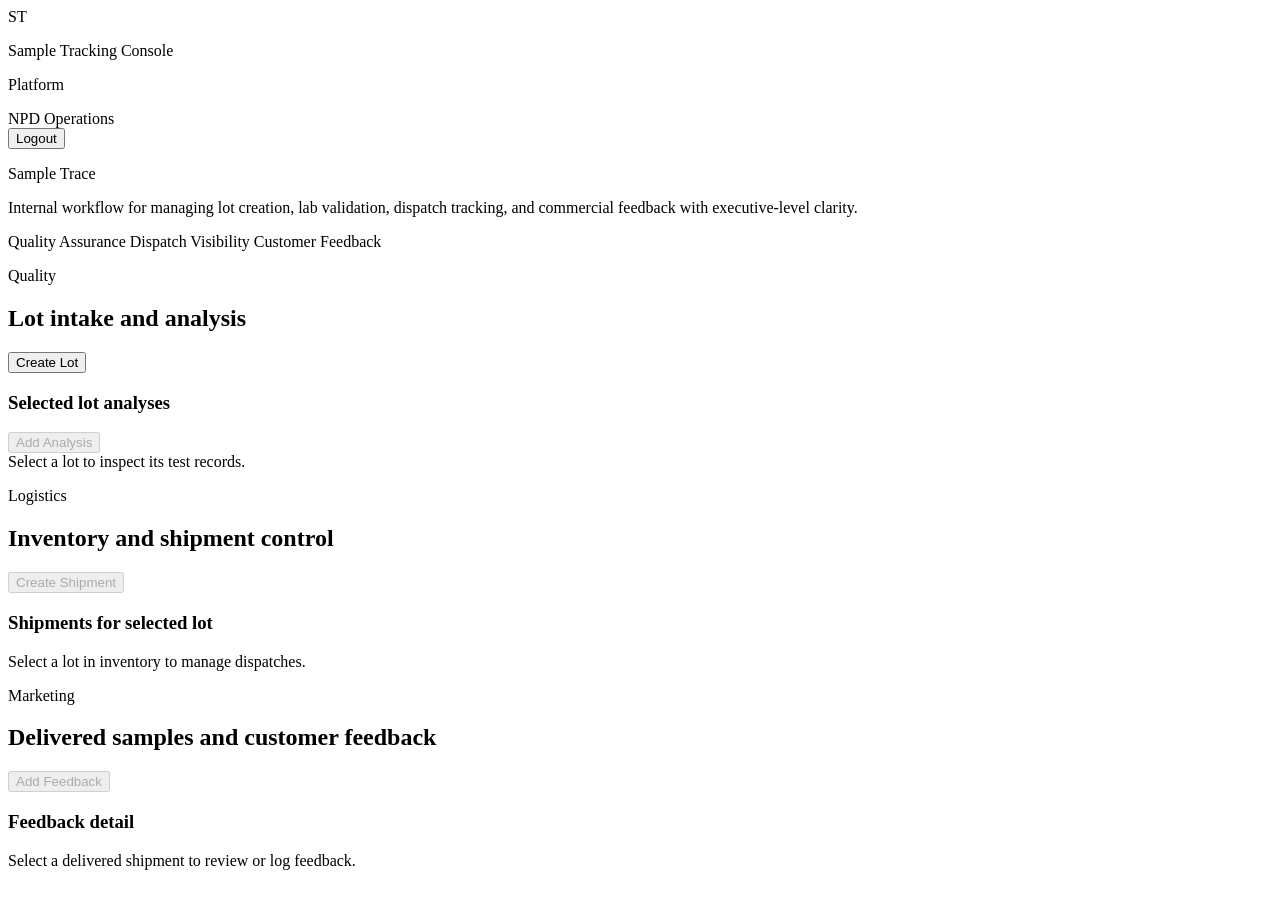
==== static/index.html @ 27316cb5 "Initial commit: sample tracking console" ====
<!doctype html>
<html lang="en">
  <head>
    <meta charset="UTF-8" />
    <meta name="viewport" content="width=device-width, initial-scale=1.0" />
    <title>Sample Tracking Console</title>
    <link rel="stylesheet" href="/styles.css?v=6" />
  </head>
  <body>
    <div class="shell" id="app-shell">
      <div class="topbar">
        <div class="brand-lockup">
          <div class="brand-mark">ST</div>
          <div>
            <p class="eyebrow">Sample Tracking Console</p>
            <p class="brand-name">Platform</p>
          </div>
        </div>
        <div class="access-controls">
          <div class="topbar-note">NPD Operations</div>
          <div class="session-badge" id="session-badge"></div>
          <button type="button" class="ghost" id="logout-button">Logout</button>
        </div>
      </div>

      <header class="hero">
        <div class="hero-copy">
          <p class="eyebrow">Sample Trace</p>
          <!-- <h1>One control surface for sample quality, movement, and market response.</h1> -->
          <p class="subtitle"> Internal workflow for managing lot creation, lab validation, dispatch tracking, and commercial feedback with executive-level clarity.</p>
          <div class="hero-ribbon">
            <span>Quality Assurance</span>
            <span>Dispatch Visibility</span>
            <span>Customer Feedback</span>
          </div>
        </div>
        <div class="hero-card" id="metrics"></div>
      </header>

      <div class="access-banner" id="access-banner"></div>

      <section class="panel" id="panel-quality">
        <div class="panel-head">
          <div>
            <p class="panel-label">Quality</p>
            <h2>Lot intake and analysis</h2>
          </div>
          <button data-open-modal="lot-modal">Create Lot</button>
        </div>
        <div class="grid two">
          <div>
            <div id="lots-table"></div>
          </div>
          <div class="stack">
            <div class="card">
              <div class="card-head">
                <h3>Selected lot analyses</h3>
                <button data-open-modal="analysis-modal" id="analysis-trigger" disabled>Add Analysis</button>
              </div>
              <div id="analysis-context" class="context">Select a lot to inspect its test records.</div>
              <div id="analyses-table"></div>
            </div>
          </div>
        </div>
      </section>

      <div class="zone-divider"></div>

      <section class="panel" id="panel-logistics">
        <div class="panel-head">
          <div>
            <p class="panel-label">Logistics</p>
            <h2>Inventory and shipment control</h2>
          </div>
          <button data-open-modal="dispatch-modal" id="dispatch-trigger" disabled>Create Shipment</button>
        </div>
        <div class="grid two">
          <div id="inventory-table"></div>
          <div class="card">
            <div class="card-head">
              <h3>Shipments for selected lot</h3>
            </div>
            <div id="dispatch-context" class="context">Select a lot in inventory to manage dispatches.</div>
            <div id="dispatches-table"></div>
          </div>
        </div>
      </section>

      <div class="zone-divider"></div>

      <section class="panel" id="panel-marketing">
        <div class="panel-head">
          <div>
            <p class="panel-label">Marketing</p>
            <h2>Delivered samples and customer feedback</h2>
          </div>
          <button data-open-modal="feedback-modal" id="feedback-trigger" disabled>Add Feedback</button>
        </div>
        <div class="grid two">
          <div id="marketing-table"></div>
          <div class="card">
            <div class="card-head">
              <h3>Feedback detail</h3>
            </div>
            <div id="feedback-context" class="context">Select a delivered shipment to review or log feedback.</div>
            <div id="feedback-detail"></div>
          </div>
        </div>
      </section>
    </div>

    <dialog id="lot-modal">
      <form class="modal-form" id="lot-form" method="dialog">
        <div class="modal-head">
          <div>
            <p class="panel-label">New lot</p>
            <h3>Create a sample lot</h3>
          </div>
          <button type="button" class="ghost" data-close-modal>Close</button>
        </div>
        <div class="form-grid">
          <label>Lot Number<input name="lot_number" required /></label>
          <label>Product Name<input name="product_name" required /></label>
          <label>Initial Quantity<input name="initial_quantity" type="number" step="0.01" required /></label>
          <label>Unit
            <select name="unit_measure" required>
              <option value="kg">kg</option>
              <option value="g">g</option>
              <option value="L">L</option>
            </select>
          </label>
          <label>NPD Project Ref<input name="npd_project_ref" /></label>
          <label>Status
            <select name="status">
              <option>Draft</option>
              <option>In Review</option>
              <option>Approved</option>
              <option>Closed</option>
            </select>
          </label>
          <label class="full">Notes<textarea name="notes"></textarea></label>
        </div>
        <button type="submit">Save Lot</button>
      </form>
    </dialog>

    <dialog id="analysis-modal">
      <form class="modal-form" id="analysis-form" method="dialog">
        <div class="modal-head">
          <div>
            <p class="panel-label">Quality test</p>
            <h3>Add analysis</h3>
          </div>
          <button type="button" class="ghost" data-close-modal>Close</button>
        </div>
        <div class="form-grid">
          <label>Test Type
            <select name="test_type" required>
              <option value="GD">GD</option>
              <option value="FD">FD</option>
              <option value="PSD">PSD</option>
              <option value="XRF">XRF</option>
            </select>
          </label>
          <label>Spec<input name="spec_value" required /></label>
          <label>Result<input name="result_value" required /></label>
          <label>Analyst<input name="analyst_name" required /></label>
          <label>Test Date<input name="test_date" type="date" required /></label>
          <label class="toggle-row"><input name="is_pass" type="checkbox" /> Pass</label>
        </div>
        <button type="submit">Save Analysis</button>
      </form>
    </dialog>

    <dialog id="dispatch-modal">
      <form class="modal-form" id="dispatch-form" method="dialog">
        <div class="modal-head">
          <div>
            <p class="panel-label">Shipment</p>
            <h3>Create dispatch</h3>
          </div>
          <button type="button" class="ghost" data-close-modal>Close</button>
        </div>
        <div class="form-grid">
          <label>Customer<input name="customer_name" required /></label>
          <label>Quantity Sent<input name="quantity_sent" type="number" step="0.01" required /></label>
          <label>Courier<input name="courier_name" required /></label>
          <label>AWB / Tracking<input name="awb_number" required /></label>
          <label>Dispatch Date<input name="dispatch_date" type="date" required /></label>
        </div>
        <button type="submit">Save Shipment</button>
      </form>
    </dialog>

    <dialog id="feedback-modal">
      <form class="modal-form" id="feedback-form" method="dialog">
        <div class="modal-head">
          <div>
            <p class="panel-label">Market response</p>
            <h3>Add customer feedback</h3>
          </div>
          <button type="button" class="ghost" data-close-modal>Close</button>
        </div>
        <div class="form-grid">
          <label>Rating<input name="rating" type="number" min="0" max="5" step="0.5" required /></label>
          <label>Marketing Person<input name="marketing_person" required /></label>
          <label class="toggle-row"><input name="action_required" type="checkbox" /> Action Required</label>
          <label class="full">Technical Notes<textarea name="technical_notes" required></textarea></label>
          <label class="full">Next Steps<textarea name="next_steps"></textarea></label>
        </div>
        <button type="submit">Save Feedback</button>
      </form>
    </dialog>

    <script src="/app.js?v=6"></script>
  </body>
</html>
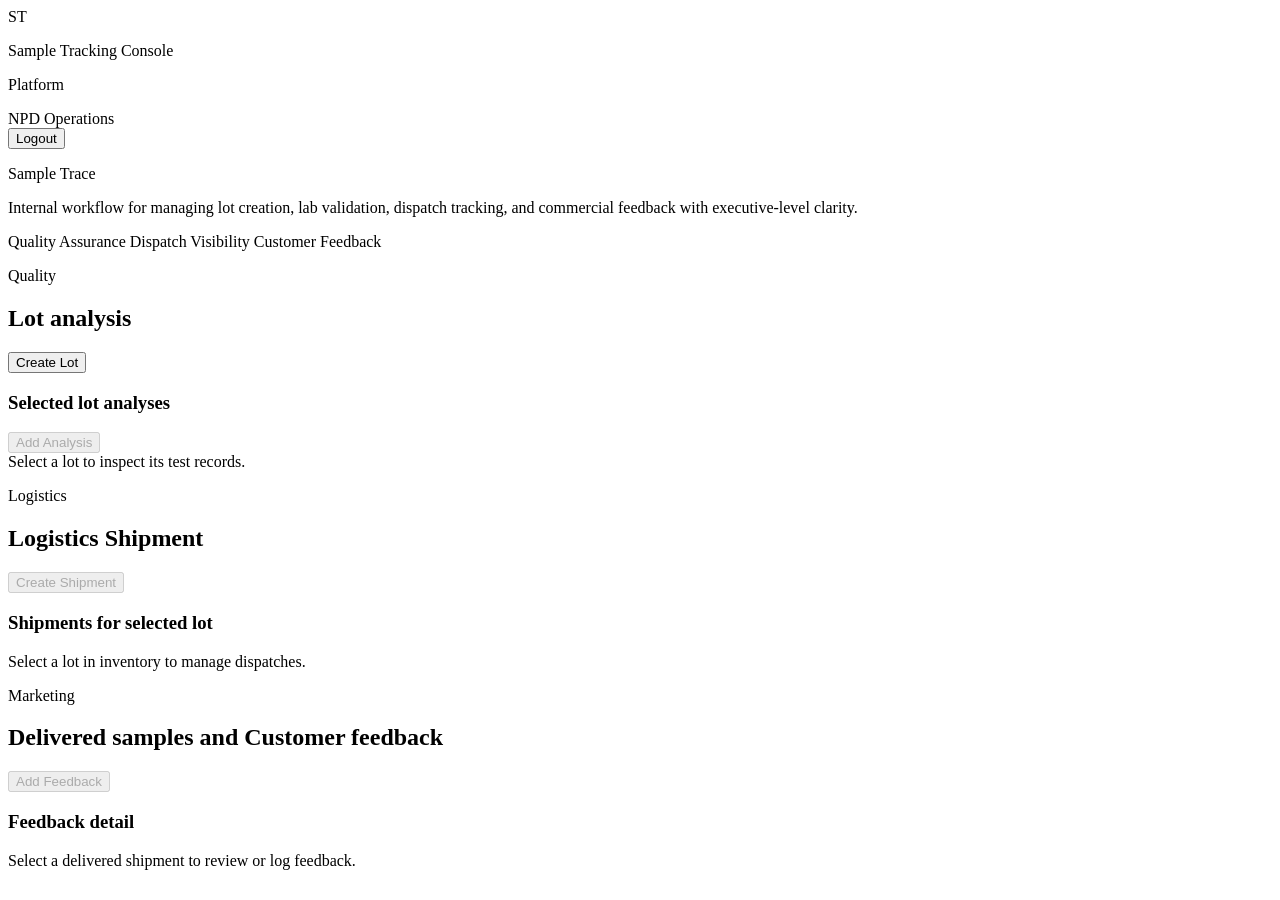
==== commit 80291d2d: "Update section headings" ====
--- a/static/index.html
+++ b/static/index.html
@@ -43,7 +43,7 @@
         <div class="panel-head">
           <div>
             <p class="panel-label">Quality</p>
-            <h2>Lot intake and analysis</h2>
+            <h2>Lot analysis</h2>
           </div>
           <button data-open-modal="lot-modal">Create Lot</button>
         </div>
@@ -70,7 +70,7 @@
         <div class="panel-head">
           <div>
             <p class="panel-label">Logistics</p>
-            <h2>Inventory and shipment control</h2>
+            <h2> Logistics Shipment </h2>
           </div>
           <button data-open-modal="dispatch-modal" id="dispatch-trigger" disabled>Create Shipment</button>
         </div>
@@ -92,7 +92,7 @@
         <div class="panel-head">
           <div>
             <p class="panel-label">Marketing</p>
-            <h2>Delivered samples and customer feedback</h2>
+            <h2>Delivered samples and Customer feedback</h2>
           </div>
           <button data-open-modal="feedback-modal" id="feedback-trigger" disabled>Add Feedback</button>
         </div>
